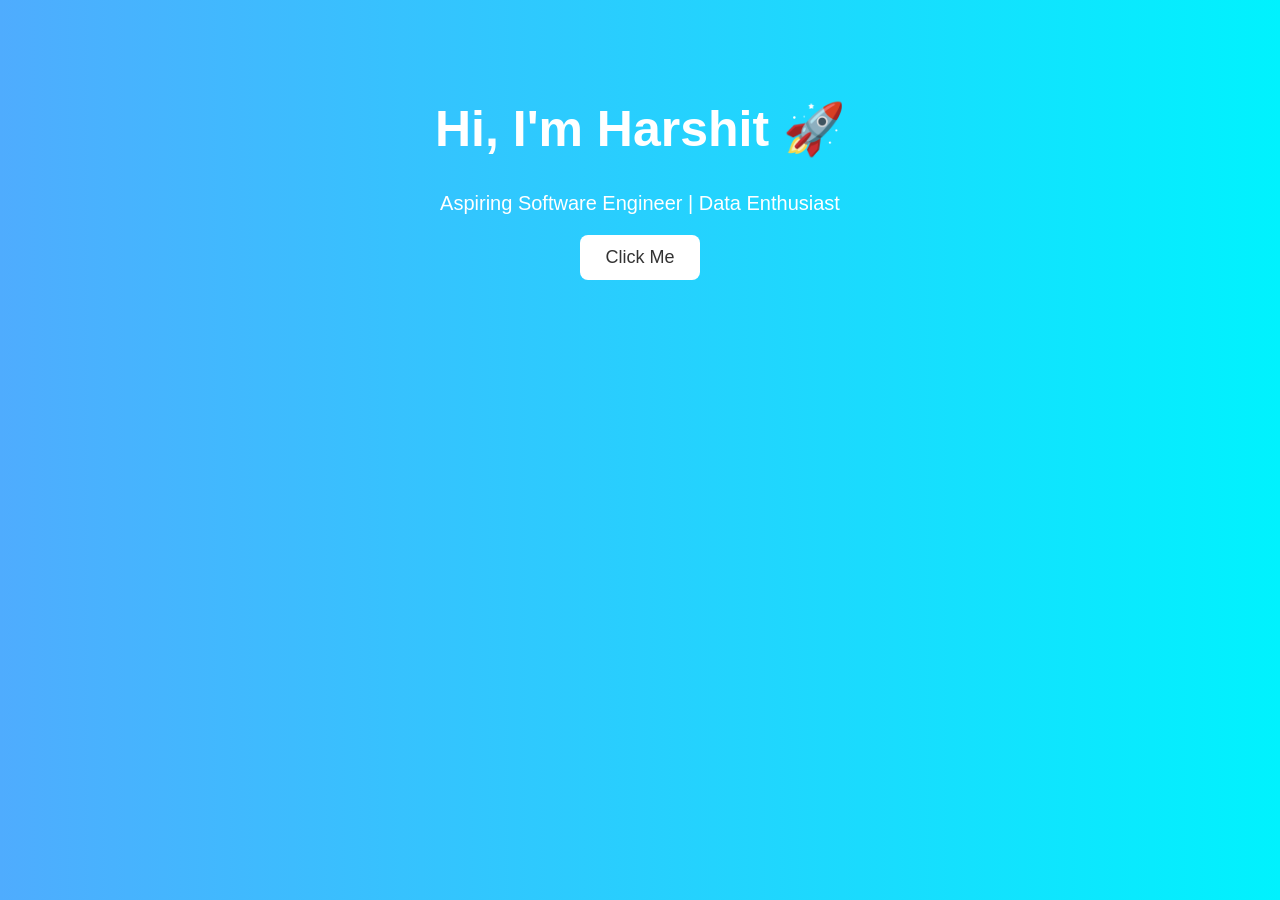
==== index.html @ 9e273db1 "Add files via upload first commit" ====
<!DOCTYPE html>
<html>
<head>
  <title>My Portfolio</title>
  <style>
    body {
      margin: 0;
      font-family: Arial;
      background: linear-gradient(to right, #4facfe, #00f2fe);
      color: white;
      text-align: center;
    }
    .container {
      margin-top: 100px;
    }
    h1 {
      font-size: 50px;
    }
    p {
      font-size: 20px;
    }
    button {
      padding: 12px 25px;
      font-size: 18px;
      border: none;
      border-radius: 8px;
      background: white;
      color: #333;
      cursor: pointer;
    }
    button:hover {
      background: #ddd;
    }
  </style>
</head>

<body>
  <div class="container">
    <h1>Hi, I'm Harshit 🚀</h1>
    <p>Aspiring Software Engineer | Data Enthusiast</p>
    <button onclick="showMsg()">Click Me</button>
  </div>

  <script>
    function showMsg() {
      alert("Welcome to my CI/CD deployed website 😎");
    }
  </script>
</body>
</html>
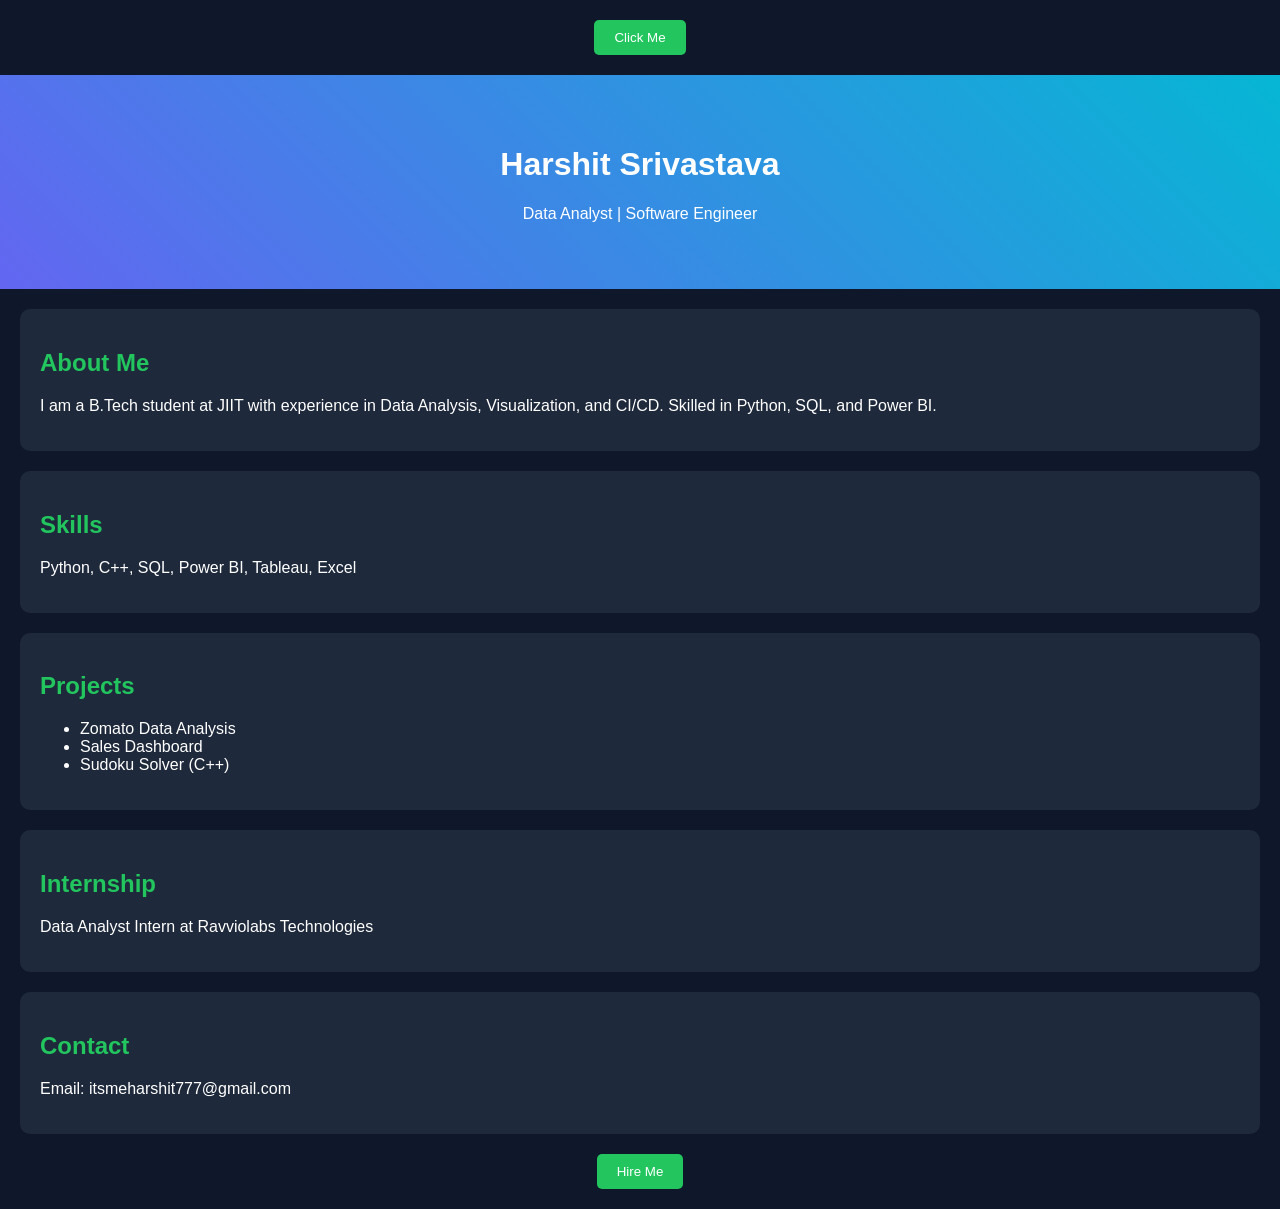
==== commit b18403db: "Update and rename . html.txt to index.html" ====
--- a/index.html
+++ b/index.html
@@ -1,50 +1,53 @@
 <!DOCTYPE html>
 <html>
 <head>
-  <title>My Portfolio</title>
-  <style>
-    body {
-      margin: 0;
-      font-family: Arial;
-      background: linear-gradient(to right, #4facfe, #00f2fe);
-      color: white;
-      text-align: center;
-    }
-    .container {
-      margin-top: 100px;
-    }
-    h1 {
-      font-size: 50px;
-    }
-    p {
-      font-size: 20px;
-    }
-    button {
-      padding: 12px 25px;
-      font-size: 18px;
-      border: none;
-      border-radius: 8px;
-      background: white;
-      color: #333;
-      cursor: pointer;
-    }
-    button:hover {
-      background: #ddd;
-    }
-  </style>
+  <link rel="stylesheet" href="style.css">
+<script src="script.js"></script>
+  <button onclick="showMsg()">Click Me</button>
+  <title>Harshit Srivastava | Portfolio</title>
+  <link rel="stylesheet" href="style.css">
 </head>
+<body>
 
-<body>
-  <div class="container">
-    <h1>Hi, I'm Harshit 🚀</h1>
-    <p>Aspiring Software Engineer | Data Enthusiast</p>
-    <button onclick="showMsg()">Click Me</button>
-  </div>
+<header>
+  <h1>Harshit Srivastava</h1>
+  <p>Data Analyst | Software Engineer</p>
+</header>
 
-  <script>
-    function showMsg() {
-      alert("Welcome to my CI/CD deployed website 😎");
-    }
-  </script>
+<section>
+  <h2>About Me</h2>
+  <p>
+    I am a B.Tech student at JIIT with experience in Data Analysis, 
+    Visualization, and CI/CD. Skilled in Python, SQL, and Power BI.
+  </p>
+</section>
+
+<section>
+  <h2>Skills</h2>
+  <p>Python, C++, SQL, Power BI, Tableau, Excel</p>
+</section>
+
+<section>
+  <h2>Projects</h2>
+  <ul>
+    <li>Zomato Data Analysis</li>
+    <li>Sales Dashboard</li>
+    <li>Sudoku Solver (C++)</li>
+  </ul>
+</section>
+
+<section>
+  <h2>Internship</h2>
+  <p>Data Analyst Intern at Ravviolabs Technologies</p>
+</section>
+
+<section>
+  <h2>Contact</h2>
+  <p>Email: itsmeharshit777@gmail.com</p>
+</section>
+
+<button onclick="showMsg()">Hire Me</button>
+
+<script src="script.js"></script>
 </body>
-</html>+</html>
--- a/style.css
+++ b/style.css
@@ -0,0 +1,33 @@
+body {
+  font-family: Arial;
+  margin: 0;
+  background: #0f172a;
+  color: white;
+}
+
+header {
+  text-align: center;
+  padding: 50px;
+  background: linear-gradient(45deg, #6366f1, #06b6d4);
+}
+
+section {
+  margin: 20px;
+  padding: 20px;
+  background: #1e293b;
+  border-radius: 10px;
+}
+
+h2 {
+  color: #22c55e;
+}
+
+button {
+  display: block;
+  margin: 20px auto;
+  padding: 10px 20px;
+  background: #22c55e;
+  border: none;
+  border-radius: 5px;
+  color: white;
+}
--- a/style.css
+++ b/style.css
@@ -0,0 +1,33 @@
+body {
+  font-family: Arial;
+  margin: 0;
+  background: #0f172a;
+  color: white;
+}
+
+header {
+  text-align: center;
+  padding: 50px;
+  background: linear-gradient(45deg, #6366f1, #06b6d4);
+}
+
+section {
+  margin: 20px;
+  padding: 20px;
+  background: #1e293b;
+  border-radius: 10px;
+}
+
+h2 {
+  color: #22c55e;
+}
+
+button {
+  display: block;
+  margin: 20px auto;
+  padding: 10px 20px;
+  background: #22c55e;
+  border: none;
+  border-radius: 5px;
+  color: white;
+}
